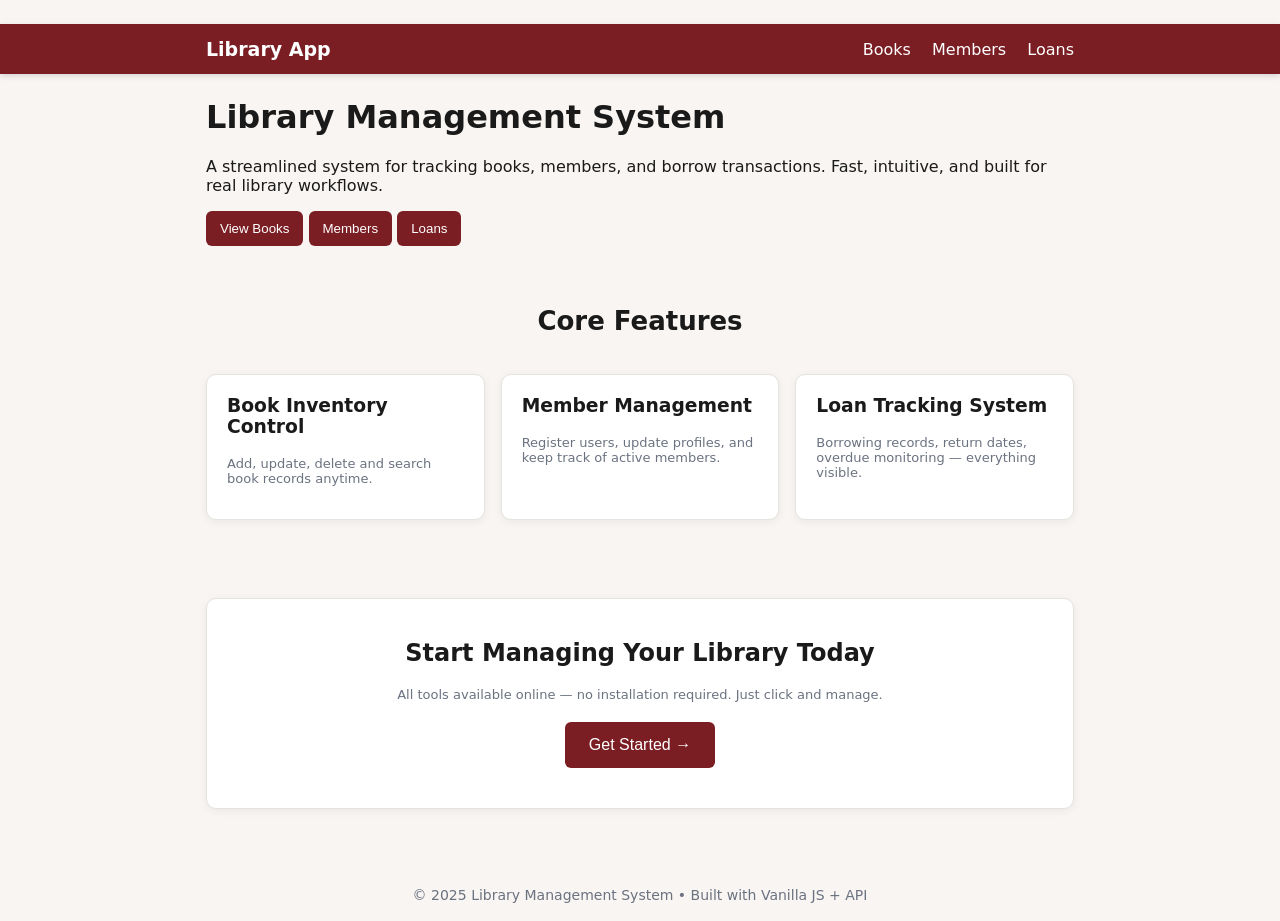
==== index.html @ 027a49bb "Initial commit" ====
<!doctype html>
<html lang="en">

<head>
    <meta charset="utf-8" />
    <meta name="viewport" content="width=device-width,initial-scale=1" />
    <title>Library Management System</title>
    <link rel="stylesheet" href="/assets/style.css" />
</head>

<body>

    <!-- NAV -->
    <nav class="nav">
        <div class="container">
            <a class="brand" href="/">Library App</a>
            <div class="nav-links">
                <a href="/books.html">Books</a>
                <a href="/members.html">Members</a>
                <a href="/loans.html">Loans</a>
            </div>
        </div>
    </nav>

<!-- HERO SECTION WITH IMAGE -->
<header class="hero">
    <div class="hero-content container">
        <h1>Library Management System</h1>
        <p>
            A streamlined system for tracking books, members, and borrow transactions.  
            Fast, intuitive, and built for real library workflows.
        </p>

        <div class="hero-actions">
            <a href="/books.html"><button class="primary-btn">View Books</button></a>
            <a href="/members.html"><button class="primary-btn">Members</button></a>
            <a href="/loans.html"><button class="primary-btn">Loans</button></a>
        </div>
    </div>
</header>



    <!-- FEATURE SECTION (Like SaaS homepage layout) -->
    <section class="container" style="margin-top:60px;">
        <h2 style="font-size:26px;margin-bottom:20px;text-align:center;">Core Features</h2>

        <div class="row">
            <div class="card">
                <h3 style="margin-top:0;"> Book Inventory Control</h3>
                <p class="small">Add, update, delete and search book records anytime.</p>
            </div>

            <div class="card">
                <h3 style="margin-top:0;"> Member Management</h3>
                <p class="small">Register users, update profiles, and keep track of active members.</p>
            </div>

            <div class="card">
                <h3 style="margin-top:0;"> Loan Tracking System</h3>
                <p class="small">Borrowing records, return dates, overdue monitoring — everything visible.</p>
            </div>
        </div>
    </section>


    <!-- CALL TO ACTION SECTION -->
    <section class="container" style="margin-top:60px;">
        <div class="card" style="text-align:center;padding:40px;">
            <h2 style="margin-top:0;">Start Managing Your Library Today</h2>
            <p class="small" style="max-width:500px;margin:auto;margin-bottom:20px;">
                All tools available online — no installation required. Just click and manage.
            </p>
            <a href="/books.html"><button style="padding:14px 24px;font-size:16px;">Get Started →</button></a>
        </div>
    </section>


    <!-- FOOTER -->
    <footer class="footer" style="margin-top:60px;">
        © 2025 Library Management System • Built with Vanilla JS + API  
    </footer>

</body>
</html>
---- assets/style.css ----
:root {
    --maxw:900px;

   
    --primary:#7B1E24;
    --primary-dark:#5A0F15;
    --primary-light:#B33A3A;

    
    --bg:#F8F5F2;
    --surface:#FFFFFF;

    
    --text:#1A1A1A;
    --muted:#6b7280;

   
    --border:#E3E3E0;
    --success:#2E7D32;
    --warning:#D97706;
    --error:#B91C1C;
}


*{box-sizing:border-box}


body{
    font-family:Inter,ui-sans-serif,system-ui,Arial,Helvetica,sans-serif;
    margin:0;
    color:var(--text);
    background:var(--bg);
}


.container{
    max-width:var(--maxw);
    margin:24px auto;
    padding:0 16px;
}


.nav{
    background:var(--primary);
    box-shadow:0 2px 6px rgba(0,0,0,0.14);
}

.nav .container{
    display:flex;
    align-items:center;
    justify-content:space-between;
    padding:14px 16px;
}

.brand{
    font-weight:700;
    text-decoration:none;
    color:#fff;
    font-size:19px;
}

.nav-links a{
    margin-left:16px;
    text-decoration:none;
    color:#fff;
    font-weight:500;
    transition:.2s;
}

.nav-links a:hover{
    color:#ffe6e6;
}


.intro{
    padding:50px 0;
}

.card{
    background:var(--surface);
    border-radius:10px;
    padding:20px;
    margin:18px 0;
    border:1px solid var(--border);
    box-shadow:0 2px 10px rgba(0,0,0,0.06);
}

.row{
    display:grid;
    grid-template-columns:repeat(auto-fit,minmax(230px,1fr));
    gap:16px;
}

label{
    display:flex;
    flex-direction:column;
    font-size:14px;
}

input,select,textarea{
    padding:10px;
    border:1px solid var(--border);
    border-radius:6px;
    margin-top:6px;
    background:#fff;
}

input:focus, select:focus, textarea:focus{
    outline:2px solid var(--primary-light);
    border-color:var(--primary);
}


button{
    padding:10px 14px;
    border-radius:6px;
    border:0;
    background:var(--primary);
    color:#fff;
    cursor:pointer;
    font-weight:500;
    transition:.2s;
}
button:hover{
    background:var(--primary-dark);
}

button[disabled]{opacity:.6}

.table{
    width:100%;
    border-collapse:collapse;
    margin-top:12px;
}

.table th,.table td{
    padding:10px;
    border-bottom:1px solid var(--border);
    text-align:left;
}


.small{font-size:13px;color:var(--muted)}

.footer{
    padding:18px 0;
    text-align:center;
    color:var(--muted);
    font-size:14px;
}


.modal{
    position:fixed;
    inset:0;
    background:rgba(0,0,0,0.55);
    display:flex;
    align-items:center;
    justify-content:center;
}

.modal.hidden{display:none}

.modal-content{
    background:#fff;
    border-radius:10px;
    padding:20px;
    min-width:340px;
    max-width:720px;
    position:relative;
    border-top:6px solid var(--primary);
}

.close{
    position:absolute;
    right:10px;top:10px;
    background:transparent;
    border:0;
    font-size:22px;
    cursor:pointer;
    color:var(--text);
}


.actions{display:flex;gap:8px}

.action-btn{background:var(--error)}

.link{
    background:transparent;
    border:0;
    color:var(--primary);
    cursor:pointer;
    font-weight:500;
}

.link:hover{color:var(--primary-dark)}

@media(max-width:520px){
    .row{grid-template-columns:1fr}
}
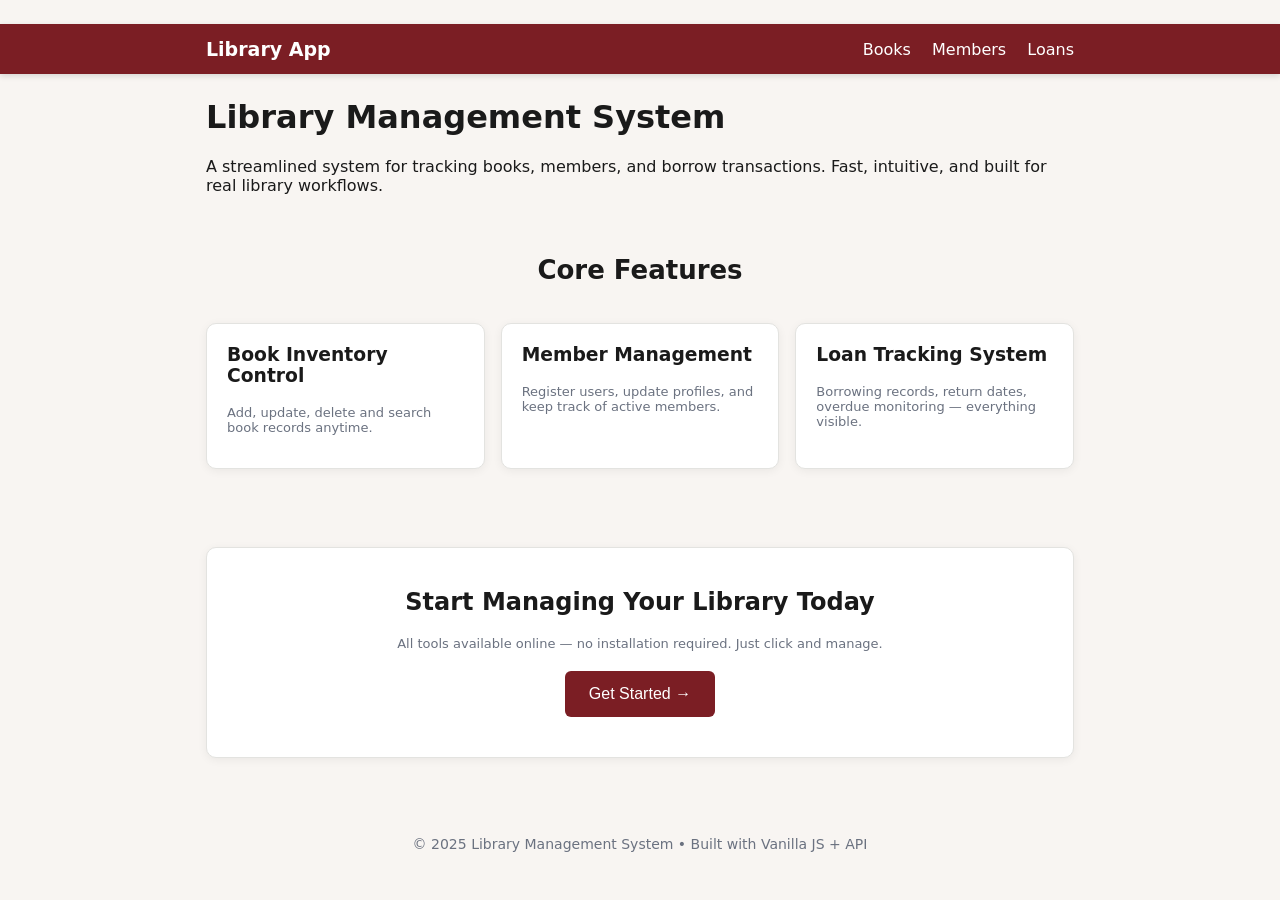
==== commit 5e79c2c6: "button adjustments" ====
--- a/index.html
+++ b/index.html
@@ -30,12 +30,6 @@
             A streamlined system for tracking books, members, and borrow transactions.  
             Fast, intuitive, and built for real library workflows.
         </p>
-
-        <div class="hero-actions">
-            <a href="/books.html"><button class="primary-btn">View Books</button></a>
-            <a href="/members.html"><button class="primary-btn">Members</button></a>
-            <a href="/loans.html"><button class="primary-btn">Loans</button></a>
-        </div>
     </div>
 </header>
 
